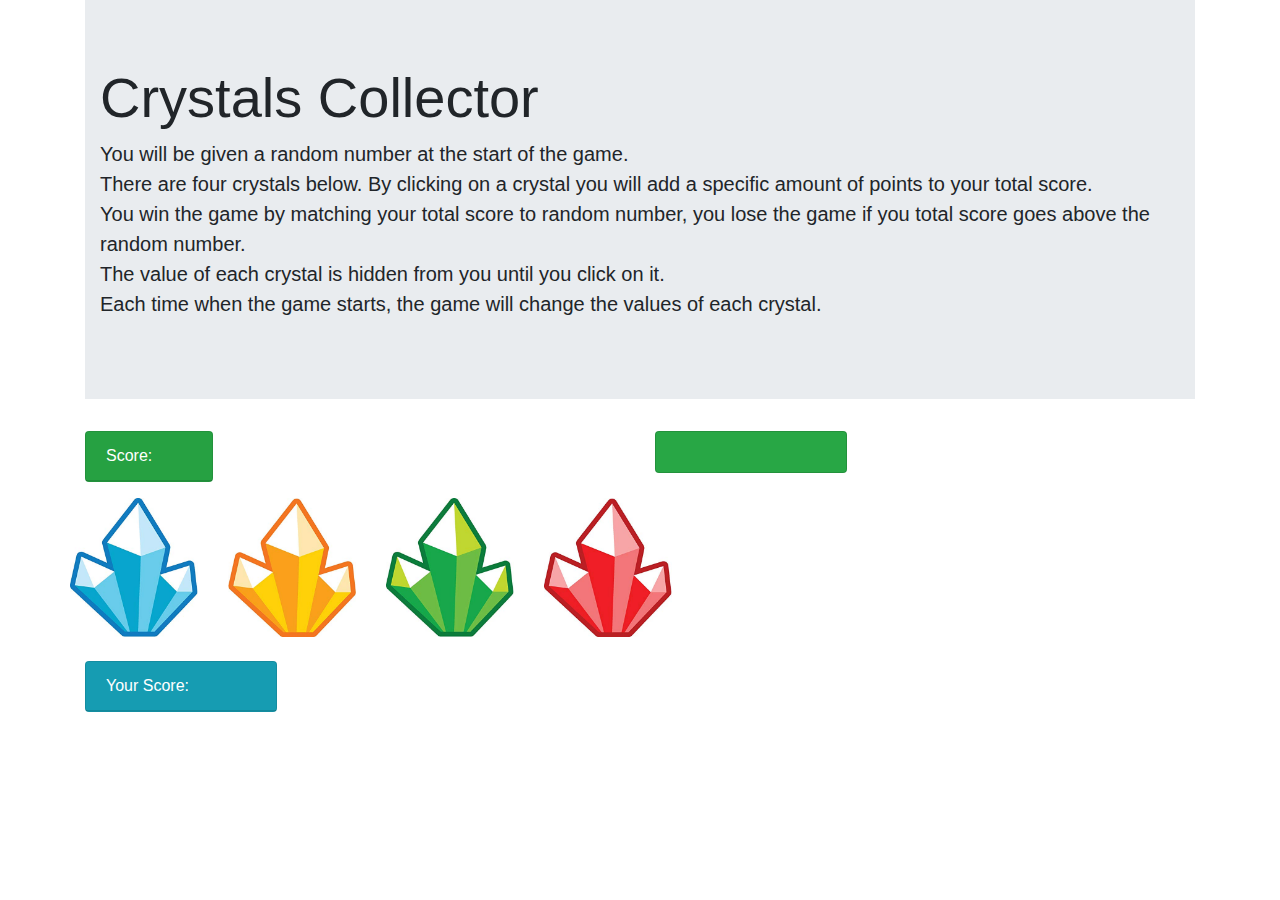
==== index.html @ fd68f98e "testing" ====
<!DOCTYPE html>
<html lang="en">

<head>
    <meta charset="UTF-8">
    <meta name="viewport" content="width=device-width, initial-scale=1.0">
    <meta http-equiv="X-UA-Compatible" content="ie=edge">
    <title>Document</title>
    <script type="text/javascript" src="https://cdnjs.cloudflare.com/ajax/libs/jquery/3.2.1/jquery.min.js"></script>
    </script>
    <link rel="stylesheet" href="https://stackpath.bootstrapcdn.com/bootstrap/4.3.1/css/bootstrap.min.css"
        integrity="sha384-ggOyR0iXCbMQv3Xipma34MD+dH/1fQ784/j6cY/iJTQUOhcWr7x9JvoRxT2MZw1T" crossorigin="anonymous">
    <script type="text/javascript" src="assets/javascript/game.js"></script>
    <link rel="stylesheet" type="text/css"href="assets/css/style.css">
</head>

<body>
    <!-- this is the box for the description -->
    <div class="container">
        <div class="row">
            <div class="col-md-12">
                <div class="jumbotron jumbotron-fluid">
                    <div class="container">
                        <h1 class="display-4">Crystals Collector</h1>
                        <p class="lead">You will be given a random number at the start of the game.
                            <br>
                            There are four crystals below. By clicking on a crystal you will add a specific amount of
                            points to your total score.
                            <br>
                            You win the game by matching your total score to random number, you lose the game if you
                            total score goes above the random number.
                            <br>
                            The value of each crystal is hidden from you until you click on it.
                            <br>
                            Each time when the game starts, the game will change the values of each crystal.
                        </p>
                    </div>
                </div>
            </div>
        </div>
        <!-- Generate the the random number between 1-100 here -->
        <div class="row">
            <div class="col-6">
                <div class="card text-white bg-success mb-3" style="max-width: 8rem;">
                    <div class="card-header">Score:<span id="score"></span></div>
                </div>
            </div>

            <div class="col-6">
                <div class="card text-white bg-success mb-3" style="max-width: 12rem;">
                    <div class="card-body">
                    </div>
                </div>
            </div>

            <!-- Crystals that each generate a random number between 1-12 -->

            <div class="row">
                <div class="col-3">
                    <div class="blue" style="width: 8rem;">
                        <img src="assets/images/bluecrystal.jpg" class="card-img-top" alt="blue">

                    </div>
                </div>
                <div class="col-3">
                    <div class="gold" style="width: 8rem;">
                        <img src="assets/images/goldcrystal.jpg" class="card-img-top" alt="gold">

                    </div>
                </div>
                <div class="col-3">
                    <div class="green" style="width: 8rem;">
                        <img src="assets/images/greencrystal.jpg" class="card-img-top" alt="green">

                    </div>
                </div>
                <div class="col-3">
                    <div class="red" style="width: 8rem;">
                        <img src="assets/images/redcrystal.jpg" class="card-img-top" alt="red">

                    </div>
                </div>
            </div>
        </div>
        <br>
        <!-- Keep track of your points from the crystals selected -->
        <div class="row">
            <div class="col-12">
                <div class="card text-white bg-info mb-3" style="max-width: 12rem;">
                    <div class="card-header">Your Score:<span id="userScore"></span></div>
                </div>
            </div>
        </div>
    </div>


</body>

</html>
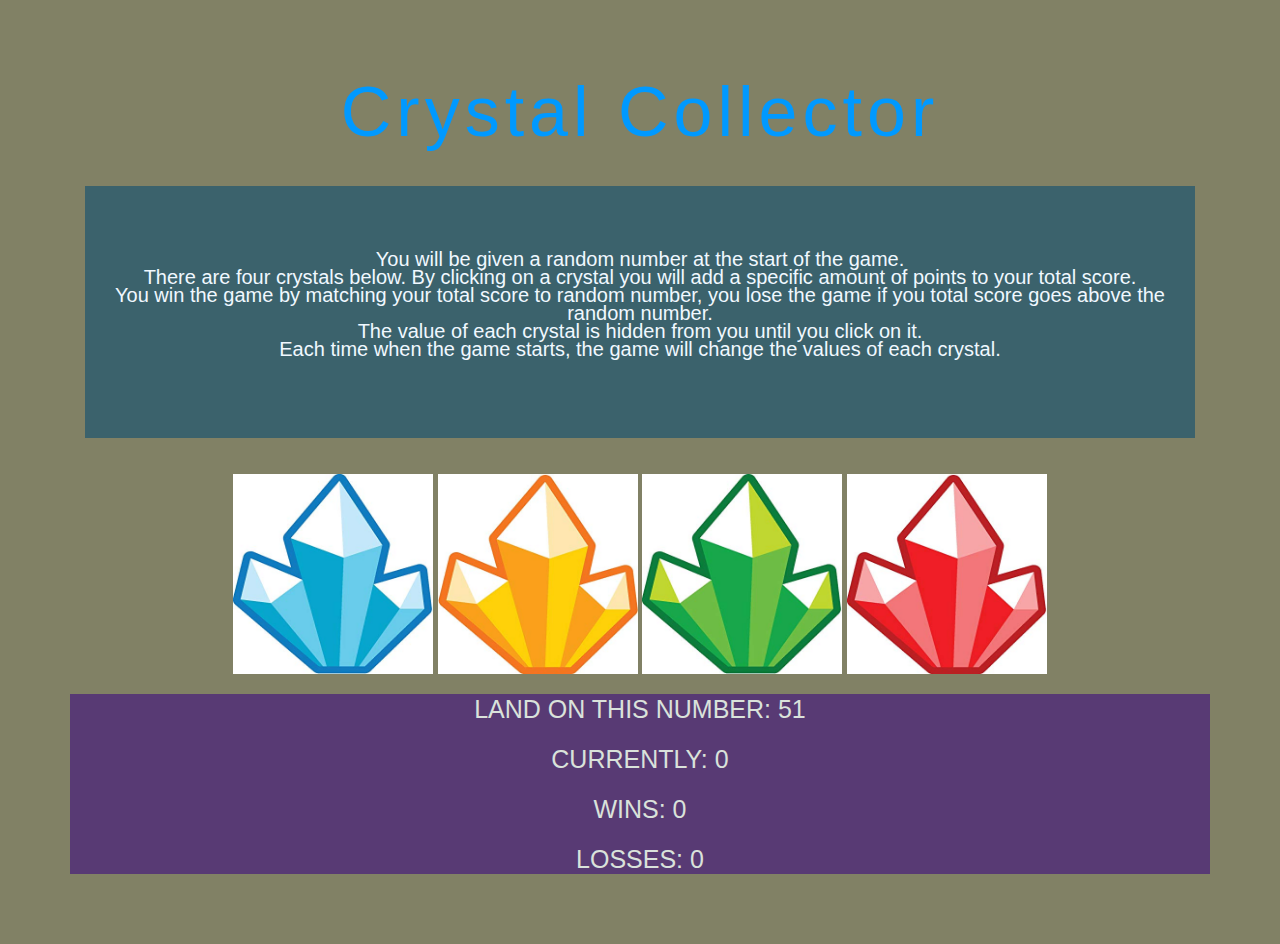
==== commit 2cba4b85: "finished the assignment" ====
--- a/index.html
+++ b/index.html
@@ -2,98 +2,76 @@
 <html lang="en">
 
 <head>
-    <meta charset="UTF-8">
-    <meta name="viewport" content="width=device-width, initial-scale=1.0">
-    <meta http-equiv="X-UA-Compatible" content="ie=edge">
-    <title>Document</title>
-    <script type="text/javascript" src="https://cdnjs.cloudflare.com/ajax/libs/jquery/3.2.1/jquery.min.js"></script>
-    </script>
-    <link rel="stylesheet" href="https://stackpath.bootstrapcdn.com/bootstrap/4.3.1/css/bootstrap.min.css"
-        integrity="sha384-ggOyR0iXCbMQv3Xipma34MD+dH/1fQ784/j6cY/iJTQUOhcWr7x9JvoRxT2MZw1T" crossorigin="anonymous">
-    <script type="text/javascript" src="assets/javascript/game.js"></script>
-    <link rel="stylesheet" type="text/css"href="assets/css/style.css">
+  <meta charset="UTF-8">
+  <title>Crystal Collector</title>
+  <!-- link to reset stylesheet -->
+  <link rel="stylesheet" type="text/css" href="assets/css/reset.css">
+  <!-- link to bootstrap -->
+  <link rel="stylesheet" href="https://stackpath.bootstrapcdn.com/bootstrap/4.3.1/css/bootstrap.min.css"
+    integrity="sha384-ggOyR0iXCbMQv3Xipma34MD+dH/1fQ784/j6cY/iJTQUOhcWr7x9JvoRxT2MZw1T" crossorigin="anonymous">
+  <!-- link to stylesheet -->
+  <link rel="stylesheet" type="text/css" href="assets/css/style.css">
+
 </head>
 
 <body>
-    <!-- this is the box for the description -->
-    <div class="container">
-        <div class="row">
-            <div class="col-md-12">
-                <div class="jumbotron jumbotron-fluid">
-                    <div class="container">
-                        <h1 class="display-4">Crystals Collector</h1>
-                        <p class="lead">You will be given a random number at the start of the game.
-                            <br>
-                            There are four crystals below. By clicking on a crystal you will add a specific amount of
-                            points to your total score.
-                            <br>
-                            You win the game by matching your total score to random number, you lose the game if you
-                            total score goes above the random number.
-                            <br>
-                            The value of each crystal is hidden from you until you click on it.
-                            <br>
-                            Each time when the game starts, the game will change the values of each crystal.
-                        </p>
-                    </div>
-                </div>
-            </div>
+
+  <div id="heading">
+    <h1>Crystal Collector</h1>
+  </div>
+
+  <br>
+  <!-- this is the box for the description -->
+  <div class="container">
+    <div class="row">
+      <div class="col-md-12">
+        <div class="jumbotron jumbotron-fluid" id="paragraph">
+          <p>You will be given a random number at the start of the game.
+            <br>
+            There are four crystals below. By clicking on a crystal you will add a specific amount of
+            points to your total score.
+            <br>
+            You win the game by matching your total score to random number, you lose the game if you
+            total score goes above the random number.
+            <br>
+            The value of each crystal is hidden from you until you click on it.
+            <br>
+            Each time when the game starts, the game will change the values of each crystal.
+          </p>
         </div>
-        <!-- Generate the the random number between 1-100 here -->
-        <div class="row">
-            <div class="col-6">
-                <div class="card text-white bg-success mb-3" style="max-width: 8rem;">
-                    <div class="card-header">Score:<span id="score"></span></div>
-                </div>
-            </div>
+      </div>
+    </div>
+  </div>
 
-            <div class="col-6">
-                <div class="card text-white bg-success mb-3" style="max-width: 12rem;">
-                    <div class="card-body">
-                    </div>
-                </div>
-            </div>
-
-            <!-- Crystals that each generate a random number between 1-12 -->
-
-            <div class="row">
-                <div class="col-3">
-                    <div class="blue" style="width: 8rem;">
-                        <img src="assets/images/bluecrystal.jpg" class="card-img-top" alt="blue">
-
-                    </div>
-                </div>
-                <div class="col-3">
-                    <div class="gold" style="width: 8rem;">
-                        <img src="assets/images/goldcrystal.jpg" class="card-img-top" alt="gold">
-
-                    </div>
-                </div>
-                <div class="col-3">
-                    <div class="green" style="width: 8rem;">
-                        <img src="assets/images/greencrystal.jpg" class="card-img-top" alt="green">
-
-                    </div>
-                </div>
-                <div class="col-3">
-                    <div class="red" style="width: 8rem;">
-                        <img src="assets/images/redcrystal.jpg" class="card-img-top" alt="red">
-
-                    </div>
-                </div>
-            </div>
-        </div>
-        <br>
-        <!-- Keep track of your points from the crystals selected -->
-        <div class="row">
-            <div class="col-12">
-                <div class="card text-white bg-info mb-3" style="max-width: 12rem;">
-                    <div class="card-header">Your Score:<span id="userScore"></span></div>
-                </div>
-            </div>
-        </div>
+  <br>
+<!-- Crystal Images -->
+  <div id="crystals">
+    <img src="assets/images/blue.jpg" id="crystal1">
+    <img src="assets/images/gold.jpg" id="crystal2">
+    <img src="assets/images/green.jpg" id="crystal3">
+    <img src="assets/images/red.jpg" id="crystal4">
+  </div>
+<!-- The Scoreboard -->
+  <div class="board">
+    <div id="targetNumber">
     </div>
 
+    <div id="yourNumber">
+    </div>
 
+    <div id="wins">
+    </div>
+
+    <div id="losses">
+    </div>
+
+    <div id="gameStatus">
+    </div>
+  </div>
+
+  <!-- JS file -->
+  <script type="text/javascript" src="https://cdnjs.cloudflare.com/ajax/libs/jquery/3.2.1/jquery.min.js"></script>
+  <script type="text/javascript" src="assets/javascript/game.js"></script>
 </body>
 
 </html>--- a/assets/css/style.css
+++ b/assets/css/style.css
@@ -0,0 +1,54 @@
+
+body {
+	background: rgb(129, 129, 101);
+	margin: 70px;
+	text-align: center;
+	cursor: cell;
+}
+
+p {
+	font-size: 20px;
+	line-height: .9;
+}
+
+h1 {
+	font-size: 70px;
+	letter-spacing: 5px;
+	color: rgb(0, 153, 255);
+
+}
+
+h3 {
+	margin-top: 30px;
+	font-size: 25px;
+	color: rgb(218, 226, 219);
+}
+
+#crystals {
+	margin: -20px;
+	margin-bottom: 30px;
+}
+
+#targetNumber,
+#yourNumber,
+#wins,
+#losses {
+	margin-top: -10px;
+}
+
+#paragraph {
+	background: rgba(9, 76, 114, 0.582);
+	color: aliceblue;
+}
+
+.board {
+	background-color: rgb(88, 58, 116);
+}
+
+#crystal1,
+#crystal2,
+#crystal3,
+#crystal4 {
+	width: 200px;
+	height: 200px;
+}
